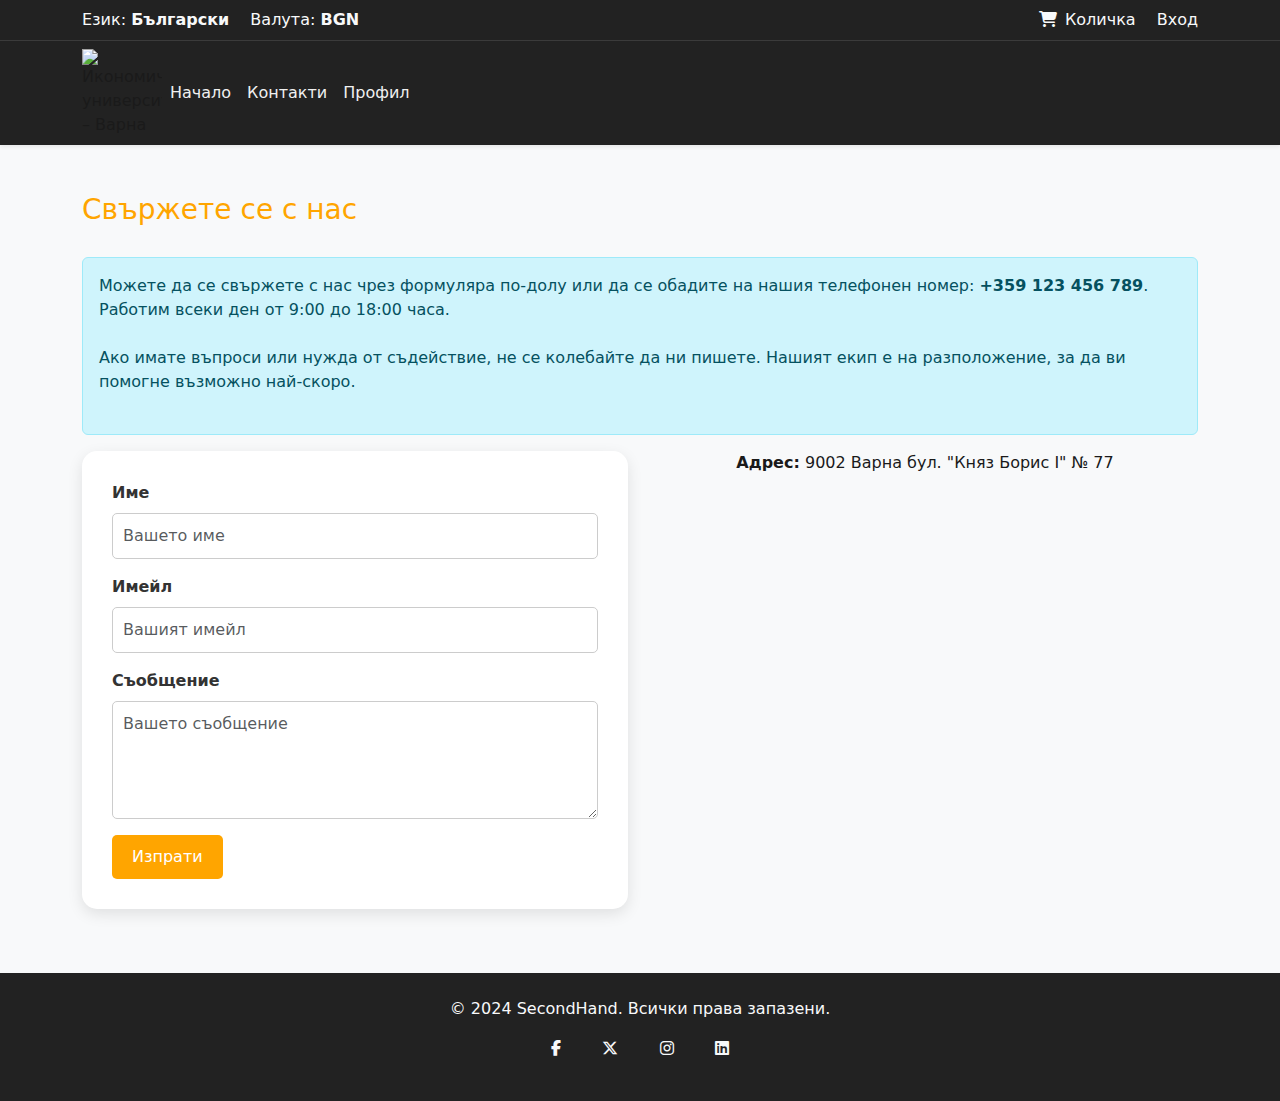
==== contact.html @ b37ff962 "upload new project" ====
<!DOCTYPE html>
<html lang="bg">

<head>
	<meta charset="UTF-8">
	<meta name="viewport" content="width=device-width, initial-scale=1.0">
	<title>SecondHand - Контакти</title>
	<link rel="stylesheet" href="https://cdn.jsdelivr.net/npm/bootstrap@5.3.0/dist/css/bootstrap.min.css">
	<link rel="stylesheet" href="https://cdnjs.cloudflare.com/ajax/libs/font-awesome/6.7.1/css/all.min.css">
	<link rel="stylesheet" href="css/stylesheet.css">
</head>

<body>
	<div class="bg-dark text-light py-2" style="border-bottom: 1px solid #3c3c3c;">
		<div class="container d-flex justify-content-between align-items-center">
			<div>
				<span class="me-3">Език: <strong>Български</strong></span>
				<span>Валута: <strong>BGN</strong></span>
			</div>
			<div>
				<a href="#" class="text-light text-decoration-none me-3" onclick="return false;"><i
						class="fa-solid fa-cart-shopping me-2"></i>Количка</a>
				<a href="login.html" class="text-light text-decoration-none">Вход</a>
			</div>
		</div>
	</div>

	<nav class="navbar navbar-expand-lg navbar-dark bg-dark shadow-sm">
		<div class="container">
			<div style="max-width: 80px;">
				<img class="img-fluid" src="https://ue-varna.bg/img/logo_bg.png"
					title="Икономически университет – Варна">
			</div>
			<button class="navbar-toggler" type="button" data-bs-toggle="collapse" data-bs-target="#navbarNavDropdown">
				<span class="navbar-toggler-icon"></span>
			</button>
			<div class="collapse navbar-collapse" id="navbarNavDropdown">
				<ul class="navbar-nav me-auto mb-2 mb-lg-0">
					<li class="nav-item"><a class="nav-link active" href="index.html">Начало</a></li>
					<li class="nav-item"><a class="nav-link" href="contact.html">Контакти</a></li>
					<li class="nav-item"><a class="nav-link" href="profile.html">Профил</a></li>
				</ul>
			</div>
		</div>
	</nav>

	<div class="container my-5">
		<h3 class="section-title">Свържете се с нас</h3>
		<div class="alert alert-info">
			<p class="mb-4">Можете да се свържете с нас чрез формуляра по-долу или да се обадите на нашия телефонен
				номер: <strong>+359 123 456 789</strong>. Работим всеки ден от 9:00 до 18:00 часа.</p>
			<p class="mb-4">Ако имате въпроси или нужда от съдействие, не се колебайте да ни пишете. Нашият екип е на
				разположение, за да ви помогне възможно най-скоро.</p>
		</div>
		<div class="row d-flex align-items-stretch">
			<div class="col-md-6 d-flex">
				<div class="contact-form mb-3 w-100">
					<form>
						<div class="mb-3">
							<label for="name" class="form-label">Име</label>
							<input type="text" class="form-control" id="name" placeholder="Вашето име">
						</div>
						<div class="mb-3">
							<label for="email" class="form-label">Имейл</label>
							<input type="email" class="form-control" id="email" placeholder="Вашият имейл">
						</div>
						<div class="mb-3">
							<label for="message" class="form-label">Съобщение</label>
							<textarea class="form-control" id="message" rows="4"
								placeholder="Вашето съобщение"></textarea>
						</div>
						<button type="submit" class="btn btn-primary">Изпрати</button>
					</form>
				</div>
			</div>

			<div class="col-md-6 d-flex flex-column">
				<div class="mb-3 text-center">
					<strong>Адрес:</strong> 9002 Варна бул. "Княз Борис I" № 77
				</div>
				<div class="ratio ratio-16x9 w-100">
					<iframe
						src="https://www.google.com/maps/embed?pb=!1m18!1m12!1m3!1d2908.0204273387585!2d27.92102607533928!3d43.209060881044444!2m3!1f0!2f0!3f0!3m2!1i1024!2i768!4f13.1!3m3!1m2!1s0x40a4540939dfa6d5%3A0x3d401ef3c09a59bf!2z0JjQutC-0L3QvtC80LjRh9C10YHQutC4INGD0L3QuNCy0LXRgNGB0LjRgtC10YIgLSDQktCw0YDQvdCw!5e0!3m2!1sbg!2sbg!4v1734182445594!5m2!1sbg!2sbg"
						allowfullscreen loading="lazy"></iframe>
				</div>
			</div>
		</div>
	</div>

	<footer class="bg-dark text-light py-4">
		<div class="container text-center">
			<p>&copy; 2024 SecondHand. Всички права запазени.</p>
		</div>
		<div class="container text-center mb-3">
			<a href="https://www.facebook.com/ue.varna" target="_blank"
				class="text-light me-3 social-icon facebook-icon"><i class="fab fa-facebook-f"></i></a>
			<a href="https://x.com/UE_VARNA" target="_blank" class="text-light me-3 social-icon x-icon"><i
					class="fab fa-x-twitter"></i></a>
			<a href="https://www.instagram.com/uevarna/" target="_blank"
				class="text-light me-3 social-icon instagram-icon"><i class="fab fa-instagram"></i></a>
			<a href="https://www.linkedin.com/school/university-of-economics---varna/" target="_blank"
				class="text-light social-icon linkedin-icon"><i class="fab fa-linkedin"></i></a>
		</div>
	</footer>

	<script src="https://cdn.jsdelivr.net/npm/bootstrap@5.3.0/dist/js/bootstrap.bundle.min.js"></script>
</body>

</html>
---- css/stylesheet.css ----
body {
    background-color: #f8f9fa;
    color: #1a1a1a;
}

.bg-dark {
    background-color: #222222 !important;
}

.navbar {
    background: #333333;
}

.navbar-brand {
    color: #ffa500 !important;
}

.navbar-nav .nav-link {
    color: #f0f0f0 !important;
}

.navbar-nav .nav-link:hover {
    color: #ffa500 !important;
}

.carousel-inner img {
    filter: brightness(70%);
    transition: transform 0.5s ease;
}

.carousel-inner img:hover {
    transform: scale(1.02);
}

.carousel-caption h5 {
    color: #ffa500;
    text-shadow: 2px 2px 5px #000000;
}

.carousel-caption p {
    color: #ffffff;
}

.card {
    border: none;
    border-radius: 15px;
    background-color: #ffffff;
}

.card-book:hover {
    box-shadow: 0 10px 20px rgba(0, 0, 0, 0.5);
    transform: translateY(-5px);
    transition: all 0.3s ease;
}

.card-title {
    color: #ffa500;
}

.btn-primary {
    background-color: #ffa500;
    border: none;
}

.btn-primary:hover {
    background-color: #cc8400;
}

h3.section-title, .login-title {
    position: relative;
    padding-bottom: 10px;
    margin-bottom: 20px;
    color: #ffa500;
}

footer {
    background-color: #222222;
    color: #f0f0f0;
}

footer a {
    color: #ffa500;
    text-decoration: none;
}

footer a:hover {
    text-decoration: underline;
}

.contact-form {
    background-color: #ffffff;
    border-radius: 15px;
    padding: 30px;
    box-shadow: 0 5px 15px rgba(0, 0, 0, 0.1);
}

.contact-form label {
    color: #333333;
    font-weight: bold;
}

.contact-form input, .contact-form textarea {
    border-radius: 5px;
    border: 1px solid #ccc;
    padding: 10px;
    width: 100%;
    margin-bottom: 15px;
}

.contact-form button {
    background-color: #ffa500;
    color: #ffffff;
    border: none;
    padding: 10px 20px;
    border-radius: 5px;
    transition: background-color 0.3s;
}

.contact-form button:hover {
    background-color: #cc8400;
}

.profile-container, .login-container {
    background-color: #ffffff;
    border-radius: 15px;
    padding: 30px;
    box-shadow: 0 5px 15px rgba(0, 0, 0, 0.1);
}

.profile-container h2 {
    color: #ffa500;
    margin-bottom: 20px;
}

.profile-container label {
    color: #333333;
    font-weight: bold;
}

.profile-container input {
    border-radius: 5px;
    border: 1px solid #ccc;
    padding: 10px;
    width: 100%;
    margin-bottom: 15px;
}

.profile-container button {
    background-color: #ffa500;
    color: #ffffff;
    border: none;
    padding: 10px 20px;
    border-radius: 5px;
    transition: background-color 0.3s;
}

.profile-container button:hover {
    background-color: #cc8400;
}

.social-icon {
    padding: 10px;
    transition: transform 0.3s ease, background-color 0.3s ease, color 0.3s ease;
    color: #f0f0f0;
}

.social-icon:hover {
    transform: scale(1.2);
}

.facebook-icon:hover {
    background-color: #3b5998;
    color: #ffffff;
}

.x-icon:hover {
    background-color: #002f4d;
    color: #ffffff;
}

.instagram-icon:hover {
    background-color: #e1306c;
    color: #ffffff;
}

.linkedin-icon:hover {
    background-color: #0a66c2;
    color: #ffffff;
}
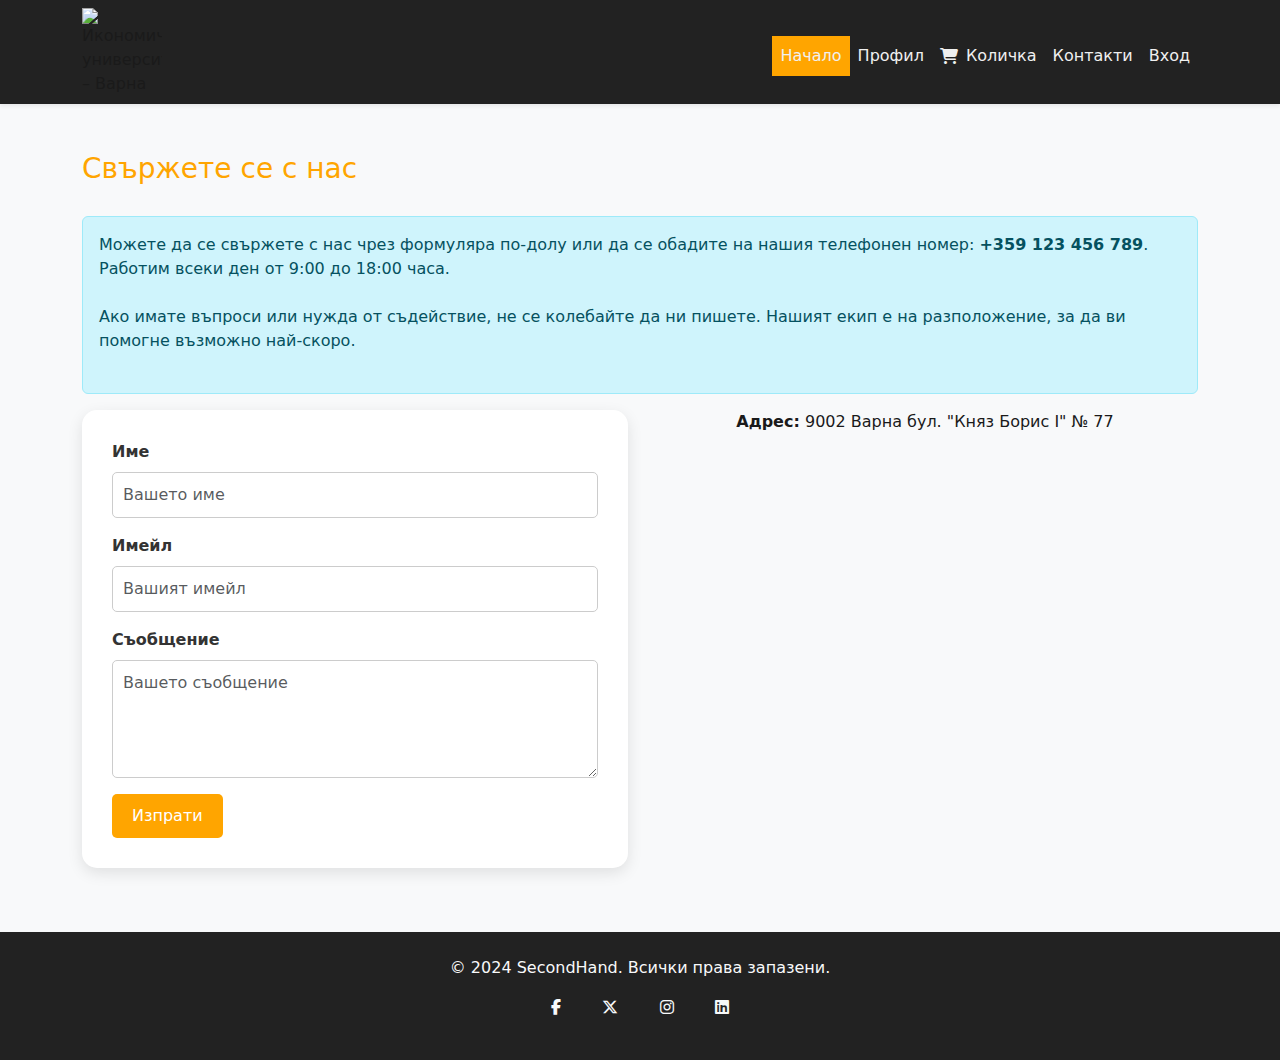
==== commit 8fc6dbb1: "update navbar" ====
--- a/contact.html
+++ b/contact.html
@@ -11,38 +11,43 @@
 </head>
 
 <body>
-	<div class="bg-dark text-light py-2" style="border-bottom: 1px solid #3c3c3c;">
-		<div class="container d-flex justify-content-between align-items-center">
-			<div>
-				<span class="me-3">Език: <strong>Български</strong></span>
-				<span>Валута: <strong>BGN</strong></span>
-			</div>
-			<div>
-				<a href="#" class="text-light text-decoration-none me-3" onclick="return false;"><i
-						class="fa-solid fa-cart-shopping me-2"></i>Количка</a>
-				<a href="login.html" class="text-light text-decoration-none">Вход</a>
-			</div>
-		</div>
-	</div>
-
-	<nav class="navbar navbar-expand-lg navbar-dark bg-dark shadow-sm">
-		<div class="container">
-			<div style="max-width: 80px;">
-				<img class="img-fluid" src="https://ue-varna.bg/img/logo_bg.png"
-					title="Икономически университет – Варна">
-			</div>
-			<button class="navbar-toggler" type="button" data-bs-toggle="collapse" data-bs-target="#navbarNavDropdown">
-				<span class="navbar-toggler-icon"></span>
-			</button>
-			<div class="collapse navbar-collapse" id="navbarNavDropdown">
-				<ul class="navbar-nav me-auto mb-2 mb-lg-0">
-					<li class="nav-item"><a class="nav-link active" href="index.html">Начало</a></li>
-					<li class="nav-item"><a class="nav-link" href="contact.html">Контакти</a></li>
-					<li class="nav-item"><a class="nav-link" href="profile.html">Профил</a></li>
-				</ul>
-			</div>
-		</div>
-	</nav>
+	<nav class="navbar navbar-expand-md navbar-dark bg-dark shadow-sm">
+        <div class="container">
+            <div class="d-flex flex-column flex-md-row align-items-center w-100">
+                <div style="max-width: 80px;">
+                    <img class="img-fluid" src="https://ue-varna.bg/img/logo_bg.png"
+                        title="Икономически университет – Варна">
+                </div>
+                <button class="navbar-toggler" type="button" data-bs-toggle="collapse"
+                    data-bs-target="#navbarNavDropdown" aria-controls="navbarSupportedContent" aria-expanded="false"
+                    aria-label="Toggle navigation">
+                    <span class="navbar-toggler-icon"></span>
+                </button>
+            </div>
+            <div class="collapse navbar-collapse justify-content-md-end justify-content-center text-center mt-2" id="navbarNavDropdown">
+                <ul class="navbar-nav nav-pills nav-fill mb-3 mb-md-0">
+                    <li class="nav-item">
+                        <a class="nav-link navbar-active text-white border-0 rounded-0" aria-current="page"
+                            href="index.html">Начало</a>
+                    </li>
+                    <li class="nav-item">
+                        <a class="nav-link text-secondary" href="profile.html">Профил</a>
+                    </li>
+                    <li class="nav-item">
+                        <a href="#" class="nav-link text-secondary d-md-flex align-items-center" onclick="return false;">
+                            <i class="fa-solid fa-cart-shopping me-2"></i>Количка
+                        </a>
+                    </li>
+                    <li class="nav-item">
+                        <a class="nav-link text-secondary" href="contact.html">Контакти</a>
+                    </li>
+                    <li class="nav-item">
+                        <a class="nav-link text-secondary" href="login.html">Вход</a>
+                    </li>
+                </ul>
+            </div>
+        </div>
+    </nav>
 
 	<div class="container my-5">
 		<h3 class="section-title">Свържете се с нас</h3>
--- a/css/stylesheet.css
+++ b/css/stylesheet.css
@@ -11,16 +11,17 @@
     background: #333333;
 }
 
-.navbar-brand {
-    color: #ffa500 !important;
-}
-
 .navbar-nav .nav-link {
     color: #f0f0f0 !important;
 }
 
 .navbar-nav .nav-link:hover {
     color: #ffa500 !important;
+}
+
+.navbar-active {
+    background-color: #ffa500;
+    border-radius: 15px;
 }
 
 .carousel-inner img {
@@ -120,44 +121,6 @@
     background-color: #cc8400;
 }
 
-.profile-container, .login-container {
-    background-color: #ffffff;
-    border-radius: 15px;
-    padding: 30px;
-    box-shadow: 0 5px 15px rgba(0, 0, 0, 0.1);
-}
-
-.profile-container h2 {
-    color: #ffa500;
-    margin-bottom: 20px;
-}
-
-.profile-container label {
-    color: #333333;
-    font-weight: bold;
-}
-
-.profile-container input {
-    border-radius: 5px;
-    border: 1px solid #ccc;
-    padding: 10px;
-    width: 100%;
-    margin-bottom: 15px;
-}
-
-.profile-container button {
-    background-color: #ffa500;
-    color: #ffffff;
-    border: none;
-    padding: 10px 20px;
-    border-radius: 5px;
-    transition: background-color 0.3s;
-}
-
-.profile-container button:hover {
-    background-color: #cc8400;
-}
-
 .social-icon {
     padding: 10px;
     transition: transform 0.3s ease, background-color 0.3s ease, color 0.3s ease;
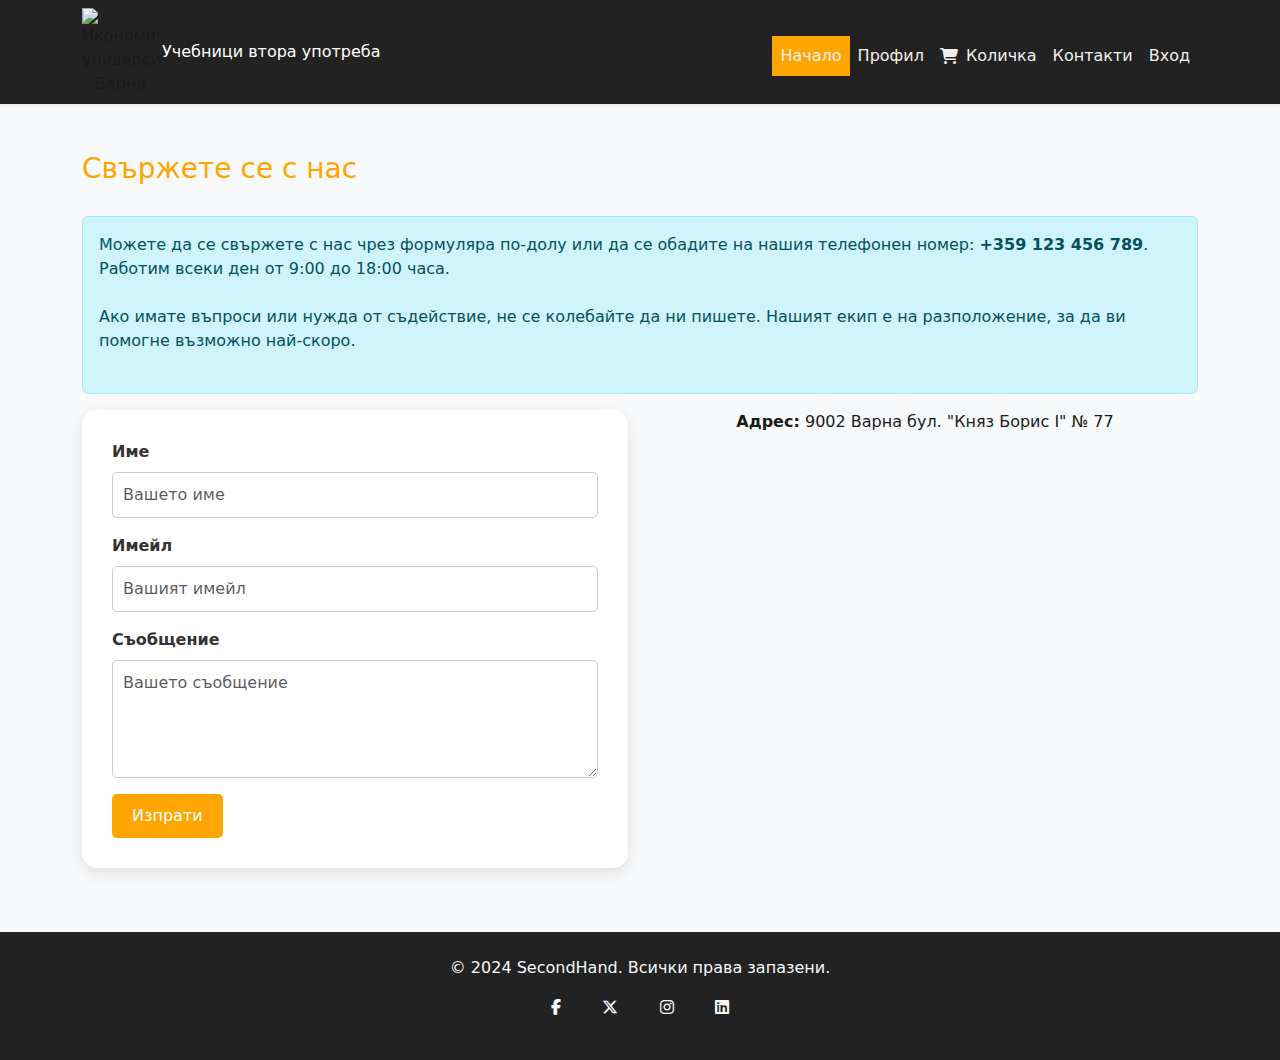
==== commit 61aa68af: "update navbar" ====
--- a/contact.html
+++ b/contact.html
@@ -18,6 +18,7 @@
                     <img class="img-fluid" src="https://ue-varna.bg/img/logo_bg.png"
                         title="Икономически университет – Варна">
                 </div>
+				<span class="text-white">Учебници втора употреба</span>
                 <button class="navbar-toggler" type="button" data-bs-toggle="collapse"
                     data-bs-target="#navbarNavDropdown" aria-controls="navbarSupportedContent" aria-expanded="false"
                     aria-label="Toggle navigation">
